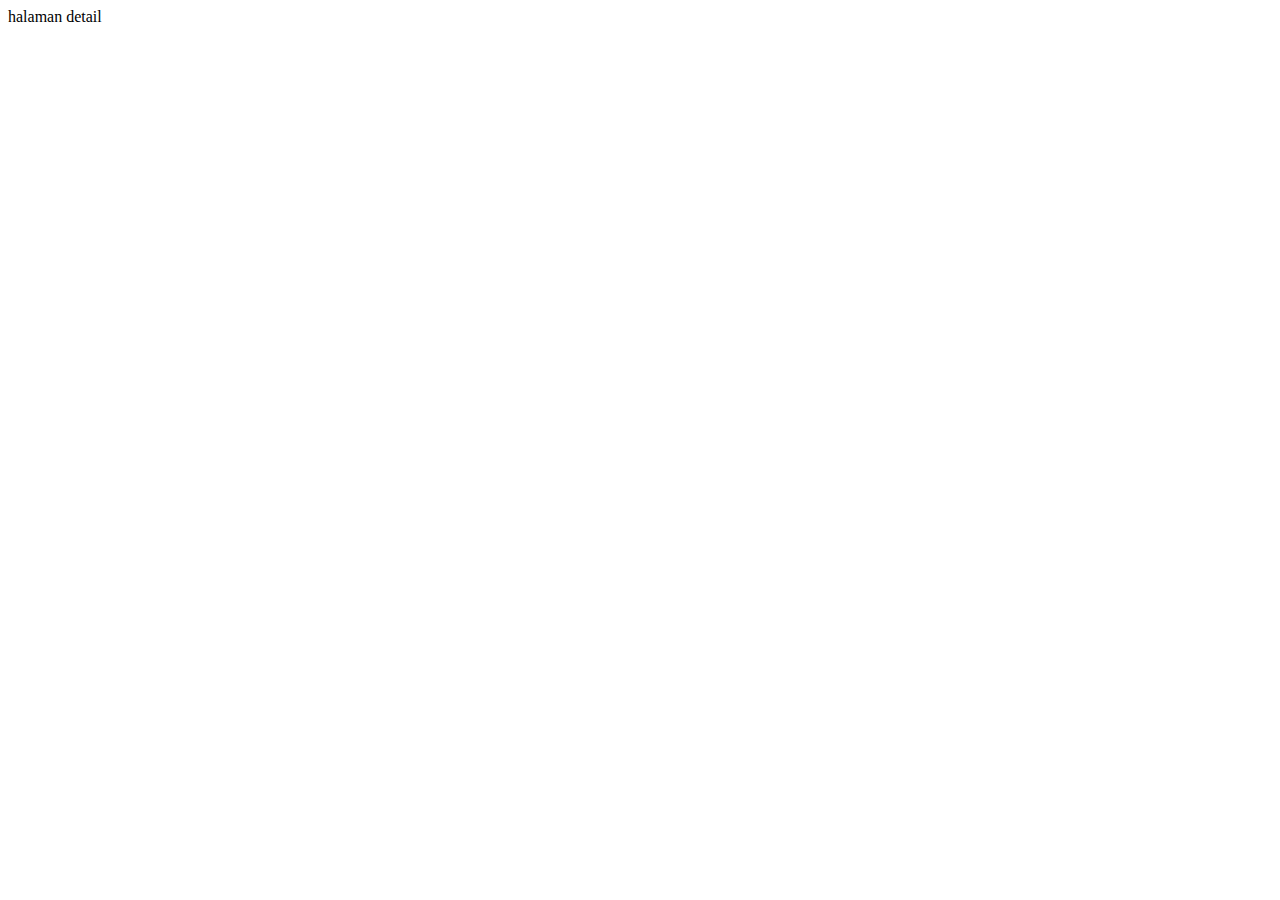
==== detail.html @ bda37e11 "add;detail" ====
<!DOCTYPE html>
<html lang="en">
<head>
    <meta charset="UTF-8">
    <meta name="viewport" content="width=device-width, initial-scale=1.0">
    <title>Document</title>
</head>
<body>
    halaman detail
</body>
</html>
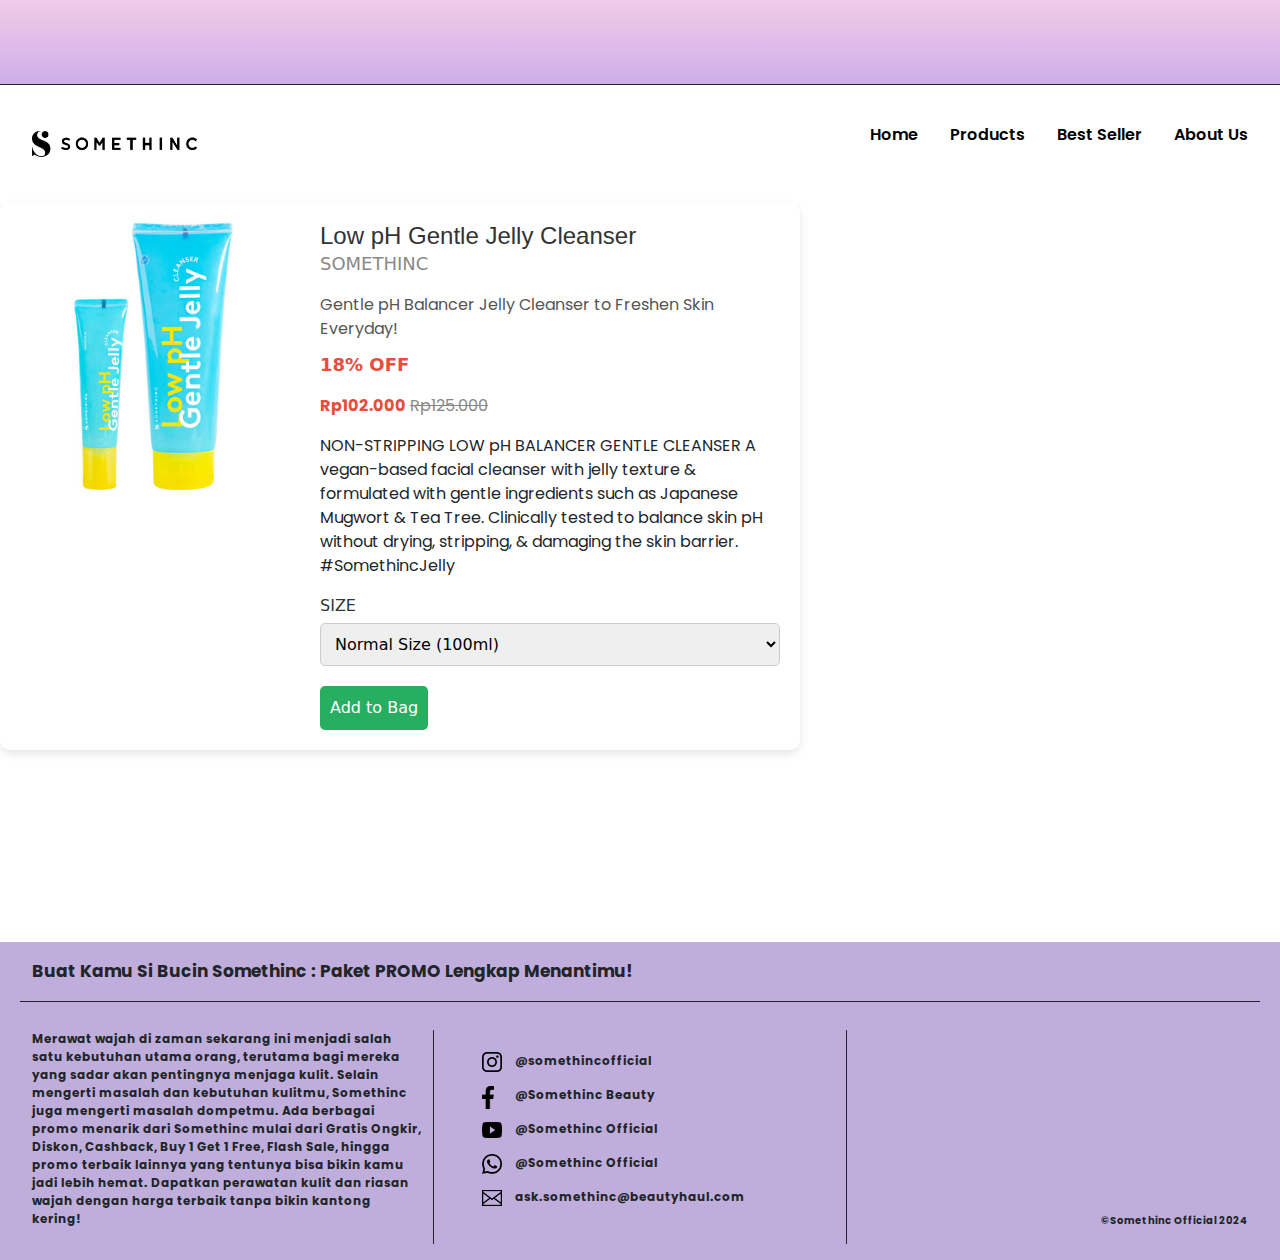
==== commit b883f7a3: "test push" ====
--- a/detail.html
+++ b/detail.html
@@ -1,11 +1,170 @@
 <!DOCTYPE html>
 <html lang="en">
+
 <head>
-    <meta charset="UTF-8">
-    <meta name="viewport" content="width=device-width, initial-scale=1.0">
-    <title>Document</title>
+  <meta charset="UTF-8">
+  <meta name="viewport" content="width=device-width, initial-scale=1.0">
+  <title>Somethinc</title>
+  <link rel="stylesheet" type="text/css" href="styleproduk.css">
+  <link rel="icon" href="img/LOGO FIKS.png" type="image">
+  <link rel="stylesheet" href="https://cdn.jsdelivr.net/npm/bootstrap@5.3.3/dist/css/bootstrap.min.css">
+  <script src="https://cdn.jsdelivr.net/npm/bootstrap@5.3.3/dist/js/bootstrap.bundle.min.js"></script>
 </head>
+
 <body>
-    halaman detail
+
+  <div class="kotak"></div>
+
+
+  <nav>
+    <div class="">
+        <div class="logo">
+          <img src="img/Somethinc_Logo_Black-1-1.png" alt="logo somethinc">
+        </div>
+      </div>
+    </div>
+
+    <ul>
+      <li>
+        <a href="index.html" style="font-family: Poppins;">Home</a>
+      </li>
+      <li>
+        <a href="#" style="font-family: Poppins;">Products</a>
+      </li>
+      <li>
+        <a href="index.html#id-content-best-seller" style="font-family: Poppins;">Best Seller</a>
+      </li>
+      <li>
+        <a href="index.html#id-content-about-us" style="font-family: Poppins;">About Us</a>
+      </li>
+    </ul>
+  </nav>
+
+  <div class="product-content">
+    <div class="product-container"
+      style=" display: flex; background-color: #fff; border-radius: 10px; box-shadow: 0 4px 8px rgba(0, 0, 0, 0.1); overflow: hidden; max-width: 800px; width: 100%;">
+      <div class="product-image">
+        <img src="img/low ph.jpg" alt="Low pH Gentle Jelly Cleanser"
+          style="width: 100%; max-width: 300px; object-fit: cover;">
+      </div>
+      <div class="product-details" style="padding: 20px; flex: 1;">
+        <h1 style="margin: 0; font-size: 24px; color: #333;">Low pH Gentle Jelly Cleanser</h1>
+        <p class="brand" style=" font-size: 18px; color: #888;">SOMETHINC</p>
+        <p class="description" style="margin: 10px 0; color: #555; font-family: Poppins;">Gentle pH Balancer Jelly
+          Cleanser to Freshen Skin Everyday!</p>
+        <p class="discount" style="color: #e74c3c; font-weight: bold; font-size: large;">18% OFF</p>
+        <p class="price" style="font-size: 20px; color: #e74c3c; font-family: Poppins; font-size: medium;">
+          <b>Rp102.000</b>
+          <span class="original-price"
+            style="text-decoration: line-through; color: #888; font-family: Poppins; font-size: medium;">Rp125.000</span>
+        </p>
+        <p class="deskripsi" style="font-family: Poppins;">
+          NON-STRIPPING LOW pH BALANCER GENTLE CLEANSER
+          A vegan-based facial cleanser with jelly texture & formulated with gentle ingredients such as Japanese Mugwort
+          & Tea Tree. Clinically tested to balance skin pH without drying, stripping, & damaging the skin barrier.
+          #SomethincJelly
+        </p>
+        <label for="size" style="display: block; margin: 10px 0 5px; color: #333;">SIZE</label>
+        <select id="size"
+          style="width: 100%; padding: 10px; margin-bottom: 20px; border: 1px solid #ccc; border-radius: 5px;">
+          <option value="normal">Normal Size (100ml)</option>
+          <option value="jumbo">Jumbo Size (350ml)</option>
+          <option value="travel">Travel Size (15ml)</option>
+        </select>
+        <button class="add-to-bag"
+          style="background-color: #27ae60; color: #fff; padding: 10px; border: none; border-radius: 5px; cursor: pointer; font-size: 16px;">Add
+          to Bag</button>
+      </div>
+    </div>
+  </div>
+
+  <div class="footer-container">
+    <div class="row">
+      <div class="header-footer col-md-12">
+        <p style="font-size: 17px;"><b>Buat Kamu Si Bucin Somethinc : Paket PROMO Lengkap Menantimu!</b></p>
+      </div>
+      <div class="mt-3">
+        <div class="row">
+          <div class="about-footer col-md-4">
+            <p style="font-size: 12px;"><b>Merawat wajah di zaman sekarang ini menjadi salah satu kebutuhan utama
+                orang, terutama
+                bagi mereka yang sadar akan pentingnya menjaga kulit. Selain mengerti masalah dan kebutuhan kulitmu,
+                Somethinc
+                juga mengerti masalah dompetmu. Ada berbagai promo menarik dari Somethinc mulai dari Gratis Ongkir,
+                Diskon,
+                Cashback, Buy 1 Get 1 Free, Flash Sale, hingga promo terbaik lainnya yang tentunya bisa bikin kamu
+                jadi lebih
+                hemat. Dapatkan perawatan kulit dan riasan wajah dengan harga terbaik tanpa bikin kantong kering!</b>
+            </p>
+          </div>
+
+          <div class="contact-footer col-md-4 d-flex flex-column justify-content-center px-5"
+            style="font-size: 12px; font-family: Poppins, sans-serif;">
+            <div class="col-md-12">
+              <div class="row">
+                <div class="col-md-1">
+                  <img src="/img/instagram.png" alt="instagram icon" style="width: 20px;">
+                </div>
+                <div class="col-md-10 ms-1">
+                  <p><b>@somethincofficial</b></p>
+                </div>
+              </div>
+            </div>
+
+            <div class="col-md-12">
+              <div class="row">
+                <div class="col-md-1">
+                  <img src="img/🦆 icon _facebook f_.png" alt="facebook icon" style="width: 12px;">
+                </div>
+                <div class="col-md-10 ms-1">
+                  <p><b>@Somethinc Beauty</b></p>
+                </div>
+              </div>
+            </div>
+
+            <div class="col-md-12">
+              <div class="row">
+                <div class="col-md-1">
+                  <img src="img/🦆 icon _youtube_.png" alt="youtube icon" style="width: 20px;">
+                </div>
+                <div class="col-md-10 ms-1">
+                  <p><b>@Somethinc Official</b></p>
+                </div>
+              </div>
+            </div>
+
+            <div class="col-md-12">
+              <div class="row">
+                <div class="col-md-1">
+                  <img src="img/🦆 icon _whatsapp_.png" alt="whatsapp icon" style="width: 20px;">
+                </div>
+                <div class="col-md-10 ms-1">
+                  <p><b>@Somethinc Official</b></p>
+                </div>
+              </div>
+            </div>
+
+            <div class="col-md-12">
+              <div class="row">
+                <div class="col-md-1">
+                  <img src="img/Vector.png" alt="email icon" style="width: 20px;">
+                </div>
+                <div class="col-md-10 ms-1">
+                  <p><b>ask.somethinc@beautyhaul.com</b></p>
+                </div>
+              </div>
+            </div>
+          </div>
+
+          <div class="copyright col-md-4 d-flex justify-content-end align-items-end">
+            <p style="font-size: x-small;"><b>©Somethinc Official 2024</b></p>
+          </div>
+        </div>
+      </div>
+    </div>
+  </div>
+
+
 </body>
+
 </html>--- a/styleproduk.css
+++ b/styleproduk.css
@@ -0,0 +1,148 @@
+@import url('https://fonts.googleapis.com/css2?family=Poppins:ital,wght@0,100;0,200;0,300;0,400;0,500;0,600;0,700;0,800;0,900;1,100;1,200;1,300;1,400;1,500;1,600;1,700;1,800;1,900&display=swap');
+
+*,
+html {
+    padding: 0;
+    margin: 0;
+    box-sizing: border-box;
+}
+
+body {
+    background-color: white;
+}
+
+.kotak {
+    background: linear-gradient(#F1CBE8, #CEAEEB);
+    height: 85px;
+    border-bottom: 1px solid;
+}
+
+nav {
+    background-color: white;
+    display: flex;
+    justify-content: space-between;
+    padding: 1rem 2rem;
+}
+
+nav ul {
+    display: flex;
+    align-items: center;
+    gap: 2rem;
+    list-style: none;
+}
+
+nav div img {
+    width: 165px;
+}
+
+nav ul li a {
+    text-decoration: none;
+    font-family: 'Segoe UI', sans-serif;
+    color: black;
+    font-weight: 600;
+    padding: 8px 0;
+    transition: all;
+    transition-duration: 300ms;
+    border-bottom: 1px solid rgba(165, 42, 42, 0)
+}
+
+nav ul li a:hover {
+    color: brown;
+    border-bottom: 1px solid black
+}
+
+.content-best-seller {
+    padding: 1rem 2rem;
+}
+
+.card-body {
+    box-shadow: 15px 20px 20px rgba(0,0,0,0.3);
+}
+
+div h1 {
+
+    font-size: 180%;
+    font-family: 'Franklin Gothic Medium', 'Arial Narrow', Arial, sans-serif;
+    margin-bottom: 5%;
+}
+
+.content-about-us img {
+    margin-top: 8%;
+    width: 100%;
+}
+
+.gambar-product {
+    background-image: url("img/low\ ph.jpg");
+    background-size: cover;
+}
+
+.gambar-product2 {
+    background-image: url("img/niacinemide.jpg");
+    background-size: cover;
+}
+
+.gambar-product3 {
+    background-image: url("img/calmdown.jpg");
+    background-size: cover;
+}
+
+.gambar-product4 {
+    background-image: url("img/HOOMAN_UNDER_CONTROL_WEBSITE.jpg");
+    background-size: cover;
+}
+
+.gambar-product5 {
+    background-image: url("img/SS-TINT-COVER--VARIAN-BHI-02.jpg");
+    background-size: cover;
+}
+
+.gambar-product6 {
+    background-image: url("img/PDP-WHITEBG_CHECKMATTE-COVER-NEW.jpg");
+    background-size: cover;
+}
+
+.gambar-product7 {
+    background-image: url("img/WAXING_KIT.jpg");
+    background-size: cover;
+}
+
+.gambar-product8 {
+    background-image: url("img/Bust_Firming-2.png");
+    background-size: cover;
+}
+
+.gambar-product9 {
+    background-image: url("img/Axillary_Brightening_Cream1.jpg");
+    background-size: cover;
+}
+
+.kotak-about {
+    background-color: #D9CCF4;
+    padding: 1rem 3rem;
+}
+
+
+.kotak-about p {
+    text-align: center;
+}
+
+.footer-container {
+    margin-top: 15%;
+    background-color: #BFAEDB;
+    width: 100%;
+    padding: 1rem 2rem;
+}
+
+.footer-container p {
+    font-family: Poppins, sans-serif;
+}
+
+.header-footer {
+    padding-top: 1px;
+    border-bottom: 1.5px solid; margin-bottom: 1%;
+}
+
+.contact-footer {
+    border-left: 1.5px solid;
+    border-right: 1.5px solid;
+}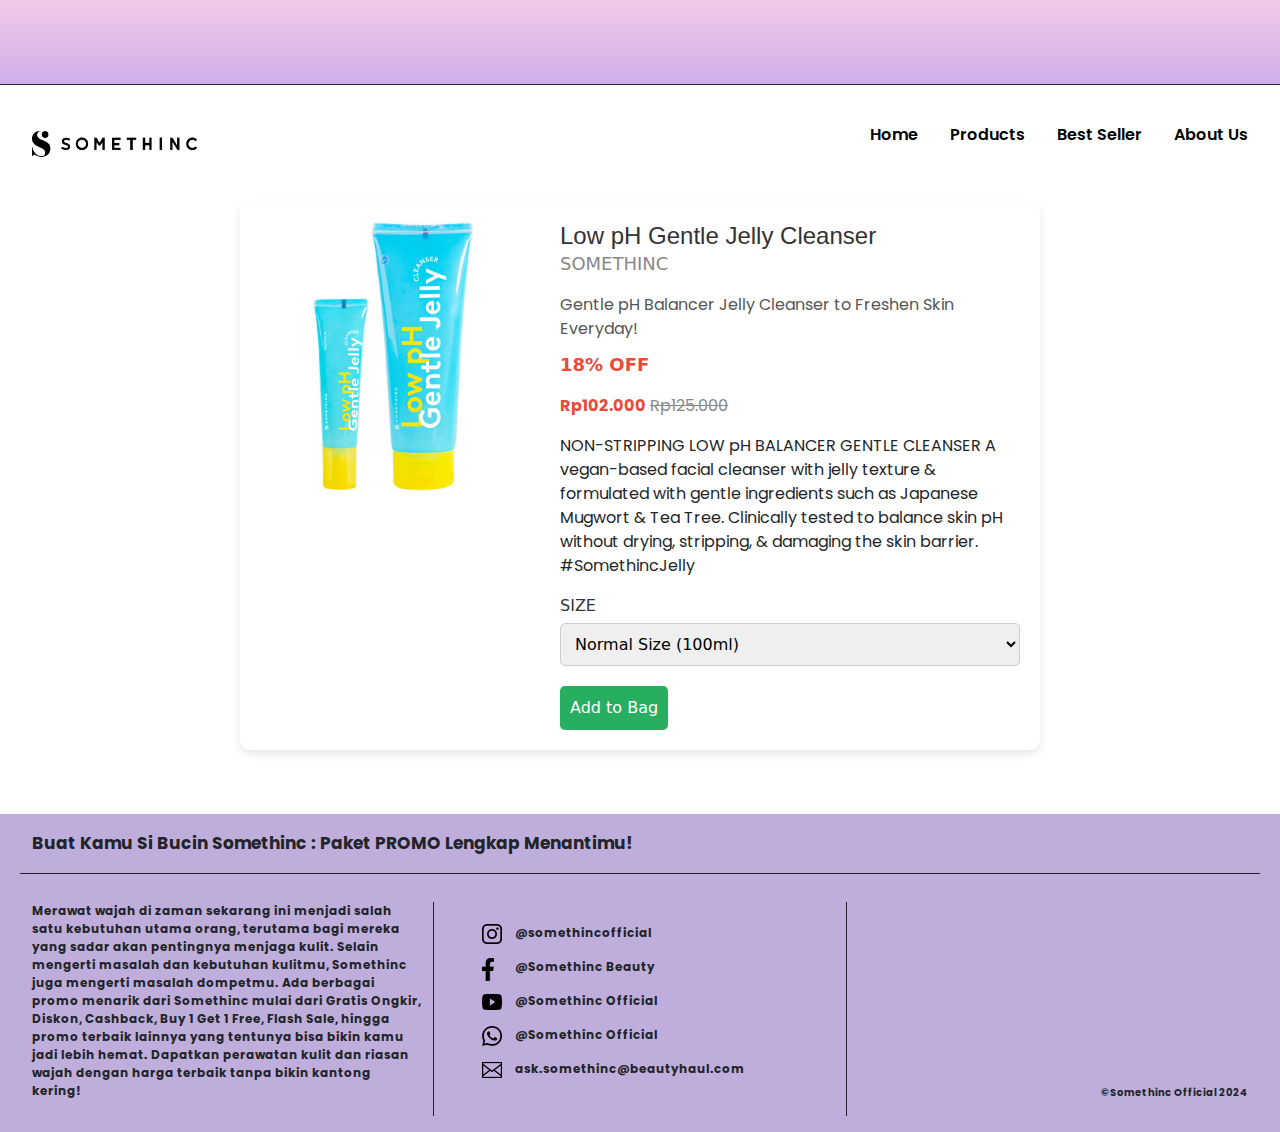
==== commit 2b9d916d: "test push" ====
--- a/detail.html
+++ b/detail.html
@@ -40,7 +40,7 @@
     </ul>
   </nav>
 
-  <div class="product-content">
+  <div class="product-content justify-content-center d-flex">
     <div class="product-container"
       style=" display: flex; background-color: #fff; border-radius: 10px; box-shadow: 0 4px 8px rgba(0, 0, 0, 0.1); overflow: hidden; max-width: 800px; width: 100%;">
       <div class="product-image">
@@ -78,7 +78,7 @@
     </div>
   </div>
 
-  <div class="footer-container">
+  <div class="footer-container" style="margin-top: 5%;">
     <div class="row">
       <div class="header-footer col-md-12">
         <p style="font-size: 17px;"><b>Buat Kamu Si Bucin Somethinc : Paket PROMO Lengkap Menantimu!</b></p>
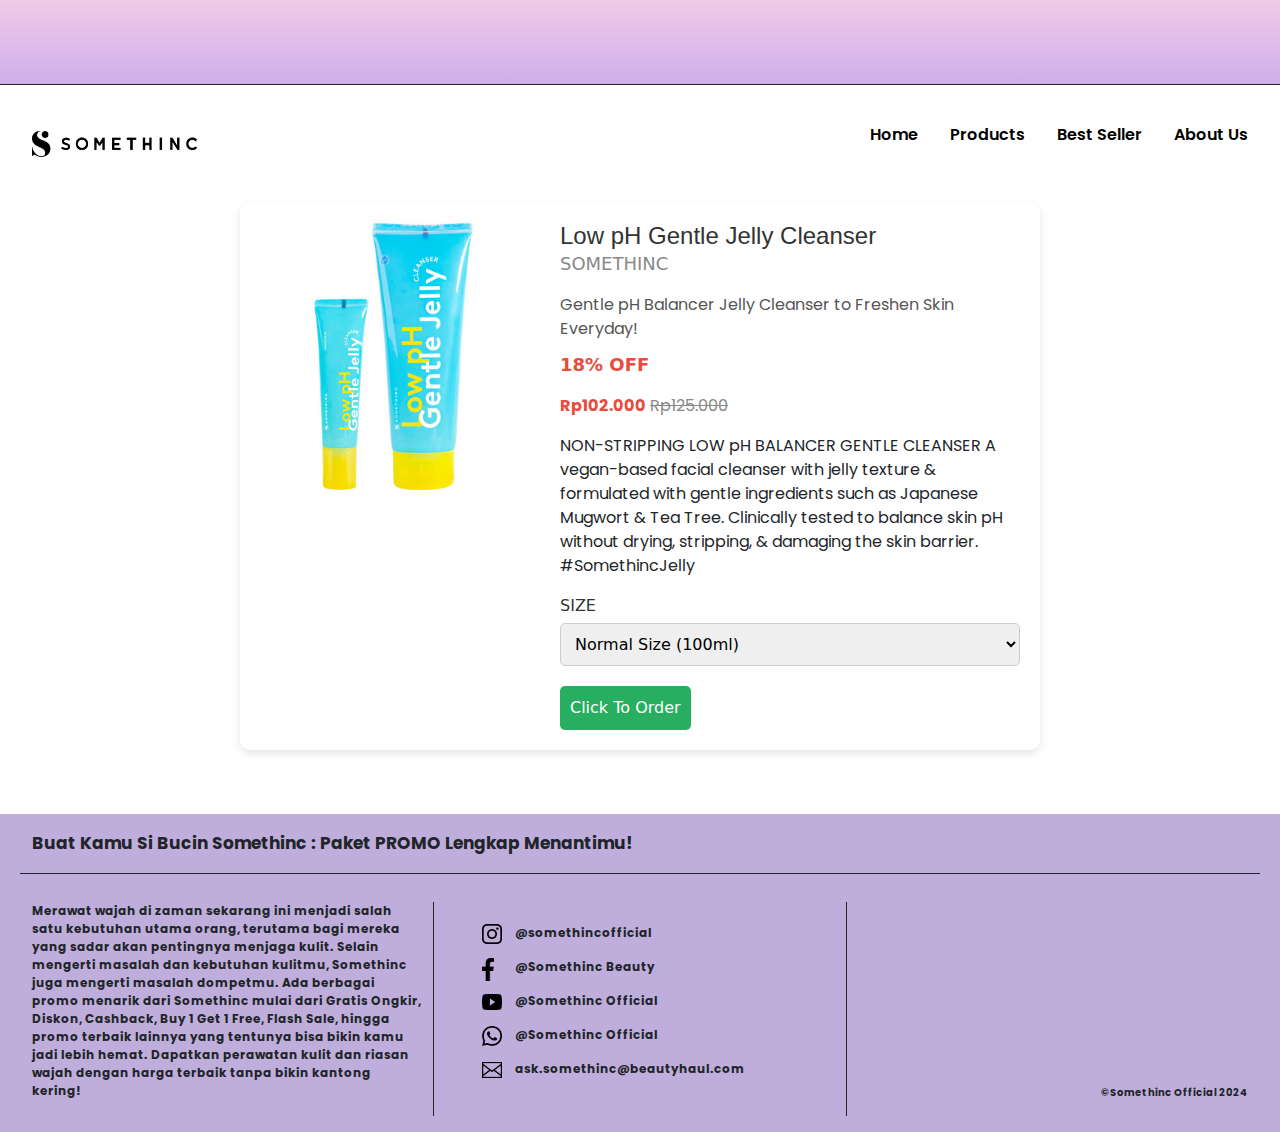
==== commit 9adcf7a7: "test" ====
--- a/detail.html
+++ b/detail.html
@@ -29,7 +29,7 @@
         <a href="index.html" style="font-family: Poppins;">Home</a>
       </li>
       <li>
-        <a href="#" style="font-family: Poppins;">Products</a>
+        <a href="./index.html" style="font-family: Poppins;">Products</a>
       </li>
       <li>
         <a href="index.html#id-content-best-seller" style="font-family: Poppins;">Best Seller</a>
@@ -48,6 +48,7 @@
           style="width: 100%; max-width: 300px; object-fit: cover;">
       </div>
       <div class="product-details" style="padding: 20px; flex: 1;">
+
         <h1 style="margin: 0; font-size: 24px; color: #333;">Low pH Gentle Jelly Cleanser</h1>
         <p class="brand" style=" font-size: 18px; color: #888;">SOMETHINC</p>
         <p class="description" style="margin: 10px 0; color: #555; font-family: Poppins;">Gentle pH Balancer Jelly
@@ -72,8 +73,7 @@
           <option value="travel">Travel Size (15ml)</option>
         </select>
         <button class="add-to-bag"
-          style="background-color: #27ae60; color: #fff; padding: 10px; border: none; border-radius: 5px; cursor: pointer; font-size: 16px;">Add
-          to Bag</button>
+          style="background-color: #27ae60; color: #fff; padding: 10px; border: none; border-radius: 5px; cursor: pointer; font-size: 16px;">Click To Order</button>
       </div>
     </div>
   </div>
@@ -103,7 +103,7 @@
             <div class="col-md-12">
               <div class="row">
                 <div class="col-md-1">
-                  <img src="/img/instagram.png" alt="instagram icon" style="width: 20px;">
+                  <img src="./img/instagram.png" alt="instagram icon" style="width: 20px;">
                 </div>
                 <div class="col-md-10 ms-1">
                   <p><b>@somethincofficial</b></p>
